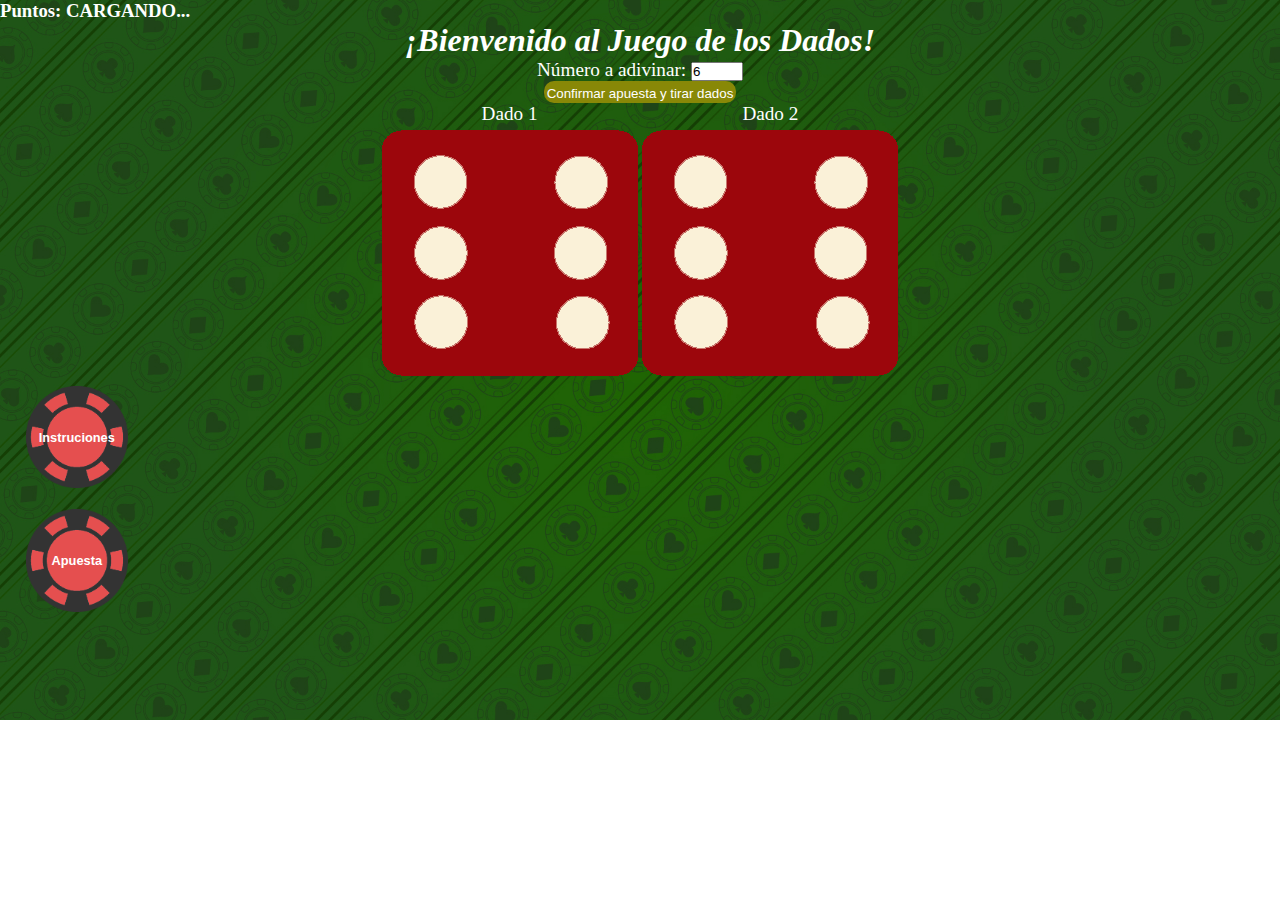
==== Juegos/Dados/index.html @ 8846acd7 "Update index.html" ====
<!DOCTYPE html>
<html lang="es">
<head>
    <meta charset="UTF-8">
    <meta name="viewport" content="width=device-width, initial-scale=1.0">
    <title>Document</title>
    <link rel="stylesheet" href="styles.css">
</head>
  <body>
    <div class="contienepuntos">
      <div class="puntos">
          <h3 id="ptstotales__text">Puntos: CARGANDO...</h3>
      </div>
    </div>
    <header>
      <h1>¡Bienvenido al Juego de los Dados!</h1>
  </header>
  <section>
      <div class="apuestaJugar">
      Número a adivinar: <input type="number" id="usDado" min="2" max="12" value="6"><br>
      <div class="boton"><button onclick="tirarDados()">Confirmar apuesta y tirar dados</button><br></div>
      <p id="result"></p>
      <div class="container">

        <div class="dice">
          <p>Dado 1</p>
            <img class="img1" src="images/dice6.png">
        </div>

        <div class="dice">
          <p>Dado 2</p>
            <img class="img2" src="images/dice6.png">
        </div>

      </div>
    </div>
  </section>
        <button onclick="MostrarInstrucciones()" class="modal-open instructions-open"><div><img src="images/coin-img.png" alt="coin-img" draggable="false"><p>Instruciones</p></div></button>
    </div>

    <div class="buuton-back">
      <a href="../../index.html" class="modal-open-2"><div><img src="./images/Coin-back.png" alt="" draggable="false"></div></a>
  </div>
  
    <button onclick="openBet()" class="open-bet modal-open">
      <div><img src="images/coin-img.png" alt="coin-img" draggable="false">
          <p>Apuesta</p>
      </div>
  </button>
  <div id="myBetModal" class="modal">
      <img src="images/modal-img.png" alt="modal-background-img">
      <span onclick="closeBet()" class="close">X</span>
      <div class="modal-content" draggable="false">
          <label for="bet-input">Apuesta</label>
          <input type="number" name="bet-input" class="bet-input" id="bet-input" placeholder="000" value="1"
              min="1">
      </div>
    <div id="myModal" class="modal">
        <img src="images/modal-img.png" alt="modal-background-img">
        <span onclick="closeModal()" class="close">X</span>
        <div class="modal-content" draggable="false">
          <p>Instrucciones del juego de los dados<br>
            1- El jugador deberá indicar cuánto dinero desea apostar.<br>
            2- El jugador tendrá que elegir el monto total de los dados que saldrán.<br>
            3- Una vez realizada la tirada, si el jugador acertó el resultado, se le dará el doble del dinero que apostó. En caso contrario, perderá
            la cantidad seleccionada.<br>
            4- Una vez finalizado el juego, el jugador tendrá la opción de volver a apostar (si es que tiene dinero disponible) y jugar o de salir. </p>
        </div>
    </div>
  <script src="javas.js"></script>
  </body>
</html>
---- Juegos/Dados/styles.css ----
*{
  padding: 0px;
  margin: auto;
  box-sizing: border-box;
}
.container {
    width: 70%;
    margin: auto;
    text-align: center;
  }
  
.dice {
    text-align: center;
    display: inline-block;
  }
  
body {
    background-image: url(images/Fondo-Bingo-2.jpg);
    background-size: cover;
    background-repeat: no-repeat;
    color: white;
  }

.contenedor{
    width: 90%;
    color: white;
}
header{
    text-align: center;
    font-style: italic;
}
#instrucciones{
    display: none;
    align-items: end;
    size: 20px;
    color: white;
}
.apuestaJugar{
    font-size:larger;
    text-align: center;
}
.modal-open {
  position: relative;
  display: block;
  margin-inline: 2vw;
  width: clamp(4rem,8vw,10rem);
}
.modal-open:hover img{
  transition: transform 500ms ease;
  transform: rotate(360deg);
}
.modal-open > div{
  position: relative;
}
.modal-open > div img{
  width: 100%;
}
.modal-open > div p{
  position: absolute;
  top: 50%;
  left: 50%;
  transform: translate(-50%,-60%);
  font-size: max(1.2ch,1vw);
  font-weight: 700;
}
.modal {
  display: none;
  position: relative;
  opacity: 0;
  position: fixed;
  z-index: 2;
  left: 0;
  top: 0;
  width: 100%;
  height: 100%;
  background-color: rgba(0, 0, 0, 0.5);
  justify-content: center;
  align-items: center;
}
.modal img{
  left:50%;
  transform: translate(-50%,-10%);
  max-width: min(110vh, 130vw);
  position: absolute;
  z-index: -2;
}
.modal-active{
  animation: opacity 0.33s ease-in-out forwards;
}
@keyframes opacity {
  0%{opacity: 0;}
  100%{opacity: 1;}
}
.modal-content { 
  max-width: min(45vh, 60vw);
  max-height: min(22vh, 22vw);
  text-align: center;
  transform: translateY(33%);
  font-size: min(min(1.25rem,2.5vw), 2.3vh);
  font-weight: 750;
  color:#fff;
  overflow-y: scroll;
  overscroll-behavior: contain;
}
.modal-content::-webkit-scrollbar{
  display: none;
}

.modal .close{
  display: flex;
  position: absolute;
  top:0;
  right: 0;
  align-items: center;
  justify-content: center;
  width: 4rem;
  height: 4rem;
  text-align: center;
  font-weight: 900;
  font-size: 1.5rem;
  background-color: hsl(0, 100%, 60%);
  cursor: pointer;
}
.modal .close:hover{
  transition: background-color 200ms ease;
  background-color: hsl(0, 100%, 50%);
}
button {
  background: none;
  border: none;
  color: white;
  cursor: pointer;
}
button::-moz-focus-inner,
input::-moz-focus-inner {
  border: 0;
  padding: 0;
}
.boton{
  background-color: rgb(136, 136, 7);
  border-radius: 10px;
  width: 15%;
}
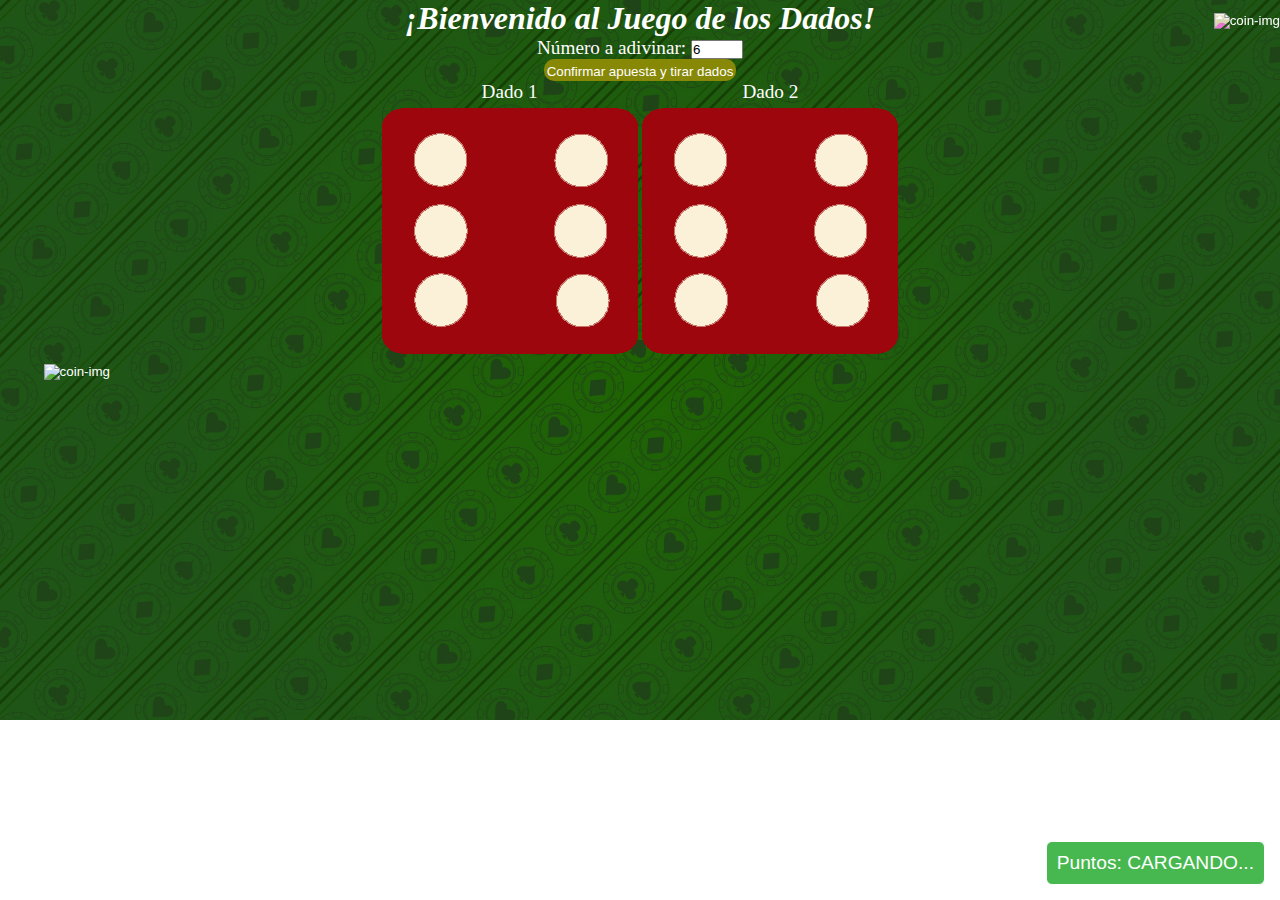
==== commit 13710ce3: "Acomodación de botones" ====
--- a/Juegos/Dados/index.html
+++ b/Juegos/Dados/index.html
@@ -35,16 +35,18 @@
       </div>
     </div>
   </section>
-        <button onclick="MostrarInstrucciones()" class="modal-open instructions-open"><div><img src="images/coin-img.png" alt="coin-img" draggable="false"><p>Instruciones</p></div></button>
+        
     </div>
+
+    <button onclick="MostrarInstrucciones()" class="modal-open instructions-open"><div><img src="images/Coin.png" alt="coin-img" draggable="false"></div></button>
 
     <div class="buuton-back">
       <a href="../../index.html" class="modal-open-2"><div><img src="./images/Coin-back.png" alt="" draggable="false"></div></a>
   </div>
   
-    <button onclick="openBet()" class="open-bet modal-open">
-      <div><img src="images/coin-img.png" alt="coin-img" draggable="false">
-          <p>Apuesta</p>
+    <button onclick="openBet()" class="open-bet">
+      <div><img src="images/Coin-bet.png" alt="coin-img" draggable="false">
+        
       </div>
   </button>
   <div id="myBetModal" class="modal">
--- a/Juegos/Dados/styles.css
+++ b/Juegos/Dados/styles.css
@@ -141,3 +141,116 @@
   border-radius: 10px;
   width: 15%;
 }
+
+.open-bet{
+  position: absolute;
+  top:0;
+  right: 0;
+  margin-top: 1%;
+  filter: hue-rotate(200deg);
+}
+
+#myBetModal .modal-content{
+  max-width: min(45vh, 60vw);
+  height: 100%;
+  text-align: center;
+  transform: translateY(66%);
+  overflow-y: scroll;
+  overscroll-behavior: contain;
+  color:#000;
+  font-weight: 800;
+  font-size: min(min(2rem,4vw), 2.6vh);
+}
+
+.bet-input{
+  max-width: min(45vh, 60vw);
+  background: none;
+  outline: none;
+  border:none;
+  border-bottom: 2px black solid;
+  text-align: center;
+  font-size: 1.6rem;
+  font-weight: 800;
+  margin-top: 10%;
+}
+
+.result-div{
+  position: absolute;
+  top: 50%;
+  left: 50%;     
+  transform: translate(-50%,-50%);
+
+}
+
+#result-img{
+  animation: opacity 0.5s ease-in-out forwards;
+}
+
+
+.modal-open-2 {
+  background: none;
+  border: none;
+  color: #000;
+  cursor: pointer;
+  position: absolute;
+  margin-inline: 1vw;
+  margin-block: 1vw;
+  width: 80px;
+  height: 80px;
+  top: 0;
+  left: 0;
+  z-index: 999;
+}
+
+.modal-open-2::-moz-focus-inner,
+input::-moz-focus-inner {
+  border: 0; 
+  padding: 0;
+  position: fixed;
+}
+
+.modal-open-2:hover img{
+  transition: transform 500ms ease;
+  transform: rotate(360deg); 
+}
+
+.modal-open-2 > div{
+  position: relative;
+}
+
+.modal-open-2 > div img{
+  width: 100%;
+}
+
+
+/* Contenedor de puntos totales */
+
+.contienepuntos{ 
+  position: fixed;
+  width: 100%;
+  color: white;
+  display: flex;
+  justify-content: end;
+  
+ 
+}
+.puntos{
+  position: fixed;
+  color: white;
+  bottom: 5px;
+  right: 5px;
+  background-color: rgb(71, 184, 80);
+  border-radius: 6px;
+  padding: 10px;
+  margin: 10px;
+  border: 1px solid white;
+   
+}
+.puntos h3{
+  font-family: 'Gill Sans', 'Gill Sans MT', Calibri, 'Trebuchet MS', sans-serif;
+  font-weight: 500;
+  color: white;
+  font-size: 1.2rem;
+}
+
+/* Fin contenedor de puntos totales */
